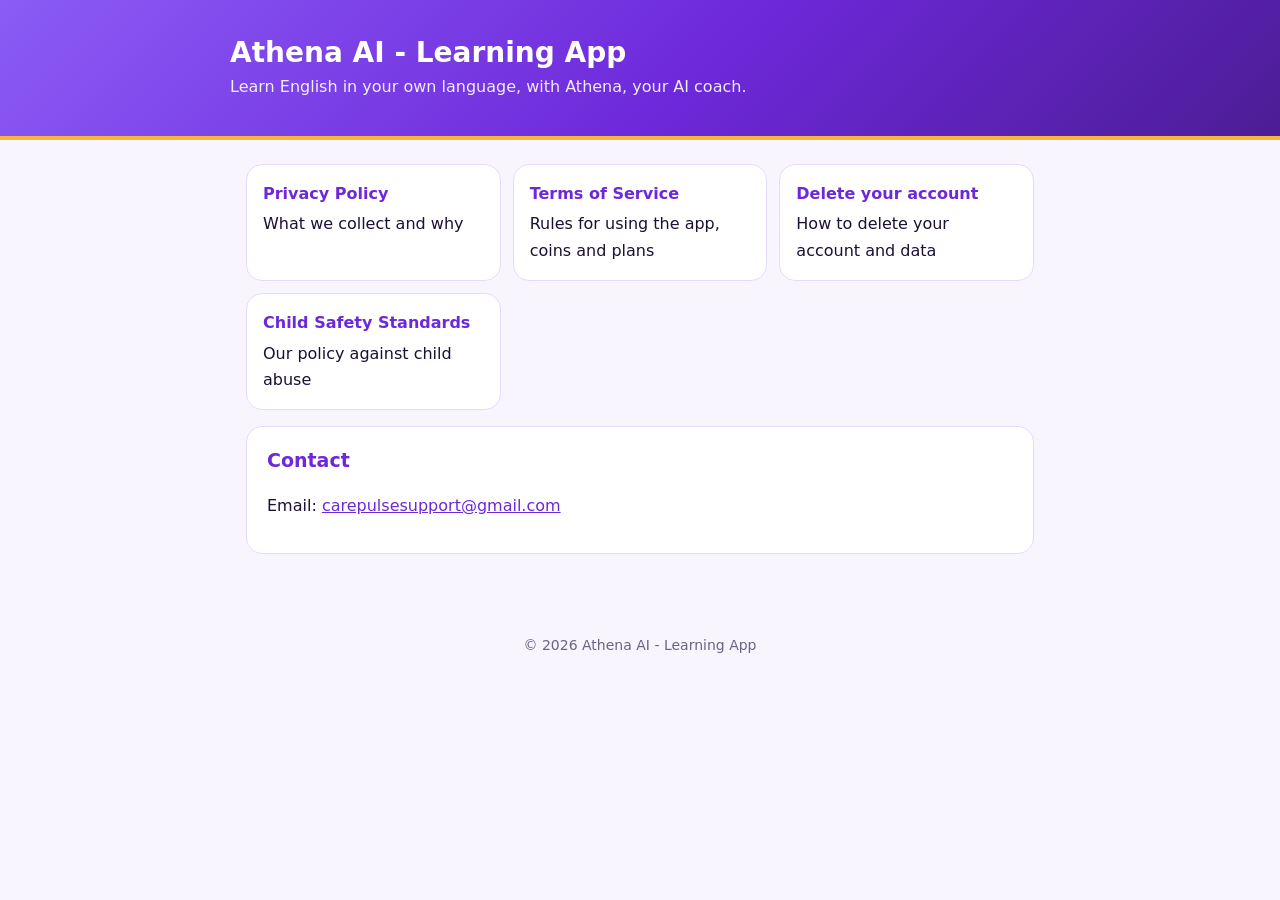
==== index.html @ 19ce952b "Add files via upload" ====
<!doctype html>
<html lang="en">
<head>
  <meta charset="utf-8">
  <meta name="viewport" content="width=device-width, initial-scale=1">
  <title>Athena AI - Learning App</title>
  <meta name="description" content="Legal and support pages for Athena AI - Learning App.">
  <link rel="stylesheet" href="style.css">
</head>
<body>
  <header>
    <div class="wrap">
      <h1>Athena AI - Learning App</h1>
      <p>Learn English in your own language, with Athena, your AI coach.</p>
    </div>
  </header>
  <main>
    <div class="cards">
      <a href="privacy.html"><strong>Privacy Policy</strong>What we collect and why</a>
      <a href="terms.html"><strong>Terms of Service</strong>Rules for using the app, coins and plans</a>
      <a href="delete-account.html"><strong>Delete your account</strong>How to delete your account and data</a>
      <a href="child-safety.html"><strong>Child Safety Standards</strong>Our policy against child abuse</a>
    </div>
    <section style="margin-top:16px">
      <h2>Contact</h2>
      <p>Email: <a href="mailto:carepulsesupport@gmail.com">carepulsesupport@gmail.com</a></p>
    </section>
  </main>
  <footer>© 2026 Athena AI - Learning App</footer>
</body>
</html>
---- style.css ----
:root {
  --bg: #f8f5ff;
  --card: #ffffff;
  --text: #1c1033;
  --muted: #6b6385;
  --brand: #6d28d9;
  --gold: #f5b83d;
  --border: #e6dcfa;
}
@media (prefers-color-scheme: dark) {
  :root { --bg: #0f0a1e; --card: #1a1230; --text: #f6f2ff; --muted: #b4a8d6; --brand: #a78bfa; --border: #33265a; }
}
* { box-sizing: border-box; }
body {
  margin: 0; background: var(--bg); color: var(--text);
  font: 16px/1.65 system-ui, -apple-system, "Segoe UI", Roboto, "Noto Sans Tamil", sans-serif;
}
header {
  background: linear-gradient(135deg, #8b5cf6, #6d28d9 55%, #4c1d95); color: #fff;
  padding: 28px 16px 36px; border-bottom: 4px solid var(--gold);
}
header .wrap, main { max-width: 820px; margin: 0 auto; }
header a { color: #fff; text-decoration: none; font-weight: 700; opacity: .9; }
h1 { margin: 8px 0 4px; font-size: 28px; line-height: 1.2; }
header p { margin: 0; opacity: .9; }
main { padding: 24px 16px 64px; }
section { background: var(--card); border: 1px solid var(--border); border-radius: 16px; padding: 18px 20px; margin-bottom: 16px; }
h2 { margin: 0 0 8px; font-size: 19px; color: var(--brand); }
h3 { margin: 14px 0 4px; font-size: 16px; }
ul { padding-left: 20px; margin: 6px 0; }
li { margin: 4px 0; }
a { color: var(--brand); }
.ta { color: var(--muted); font-size: 15px; border-left: 3px solid var(--gold); padding-left: 10px; margin-top: 10px; }
.cards { display: grid; gap: 12px; grid-template-columns: repeat(auto-fit, minmax(220px, 1fr)); }
.cards a { display: block; background: var(--card); border: 1px solid var(--border); border-radius: 16px; padding: 16px; text-decoration: none; color: var(--text); }
.cards a strong { color: var(--brand); display: block; margin-bottom: 4px; }
footer { text-align: center; color: var(--muted); font-size: 14px; padding: 0 16px 32px; }
table { border-collapse: collapse; width: 100%; font-size: 15px; }
th, td { text-align: left; padding: 8px; border-bottom: 1px solid var(--border); vertical-align: top; }
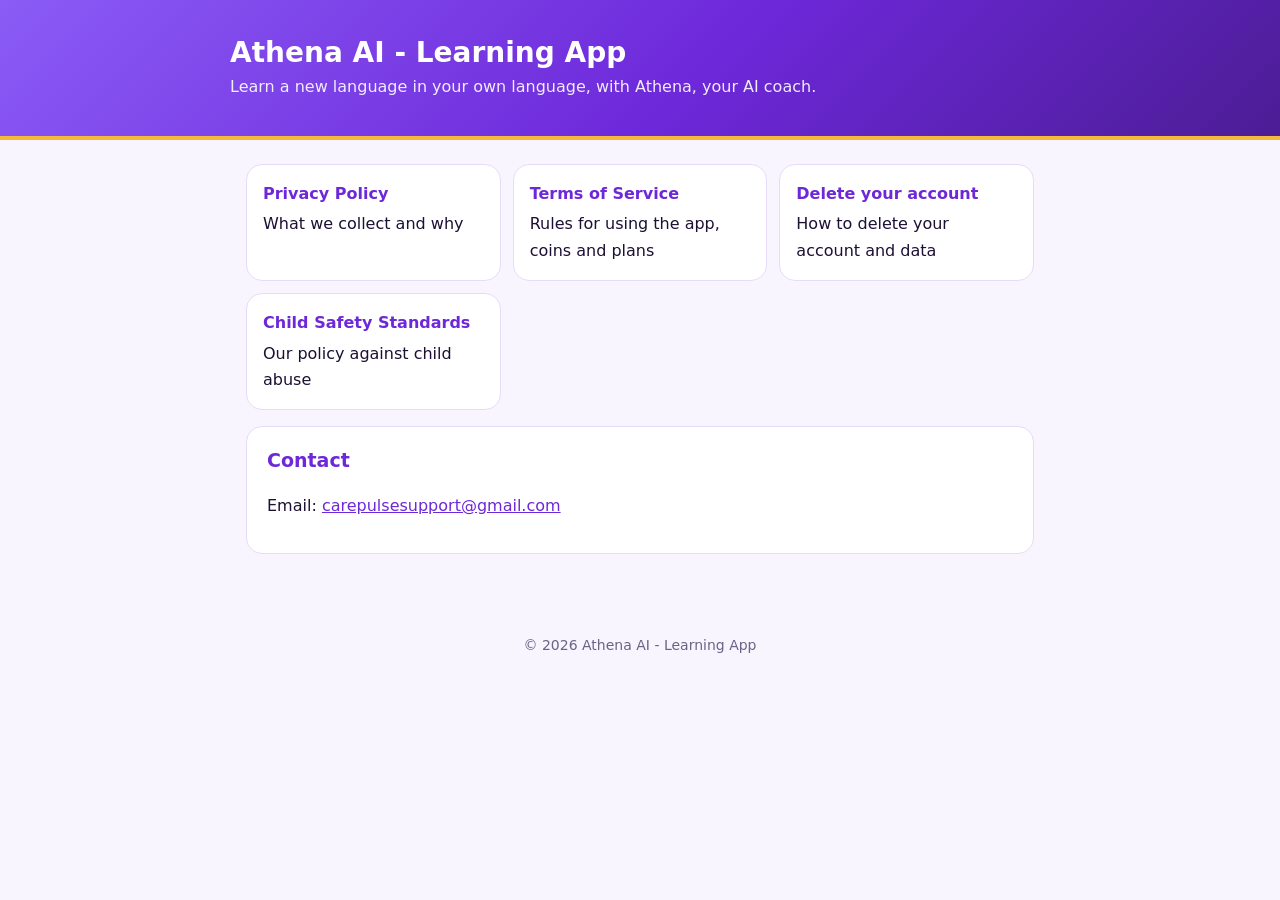
==== commit c2b19c50: "Add Google sign-in details" ====
--- a/index.html
+++ b/index.html
@@ -11,7 +11,7 @@
   <header>
     <div class="wrap">
       <h1>Athena AI - Learning App</h1>
-      <p>Learn English in your own language, with Athena, your AI coach.</p>
+      <p>Learn a new language in your own language, with Athena, your AI coach.</p>
     </div>
   </header>
   <main>
